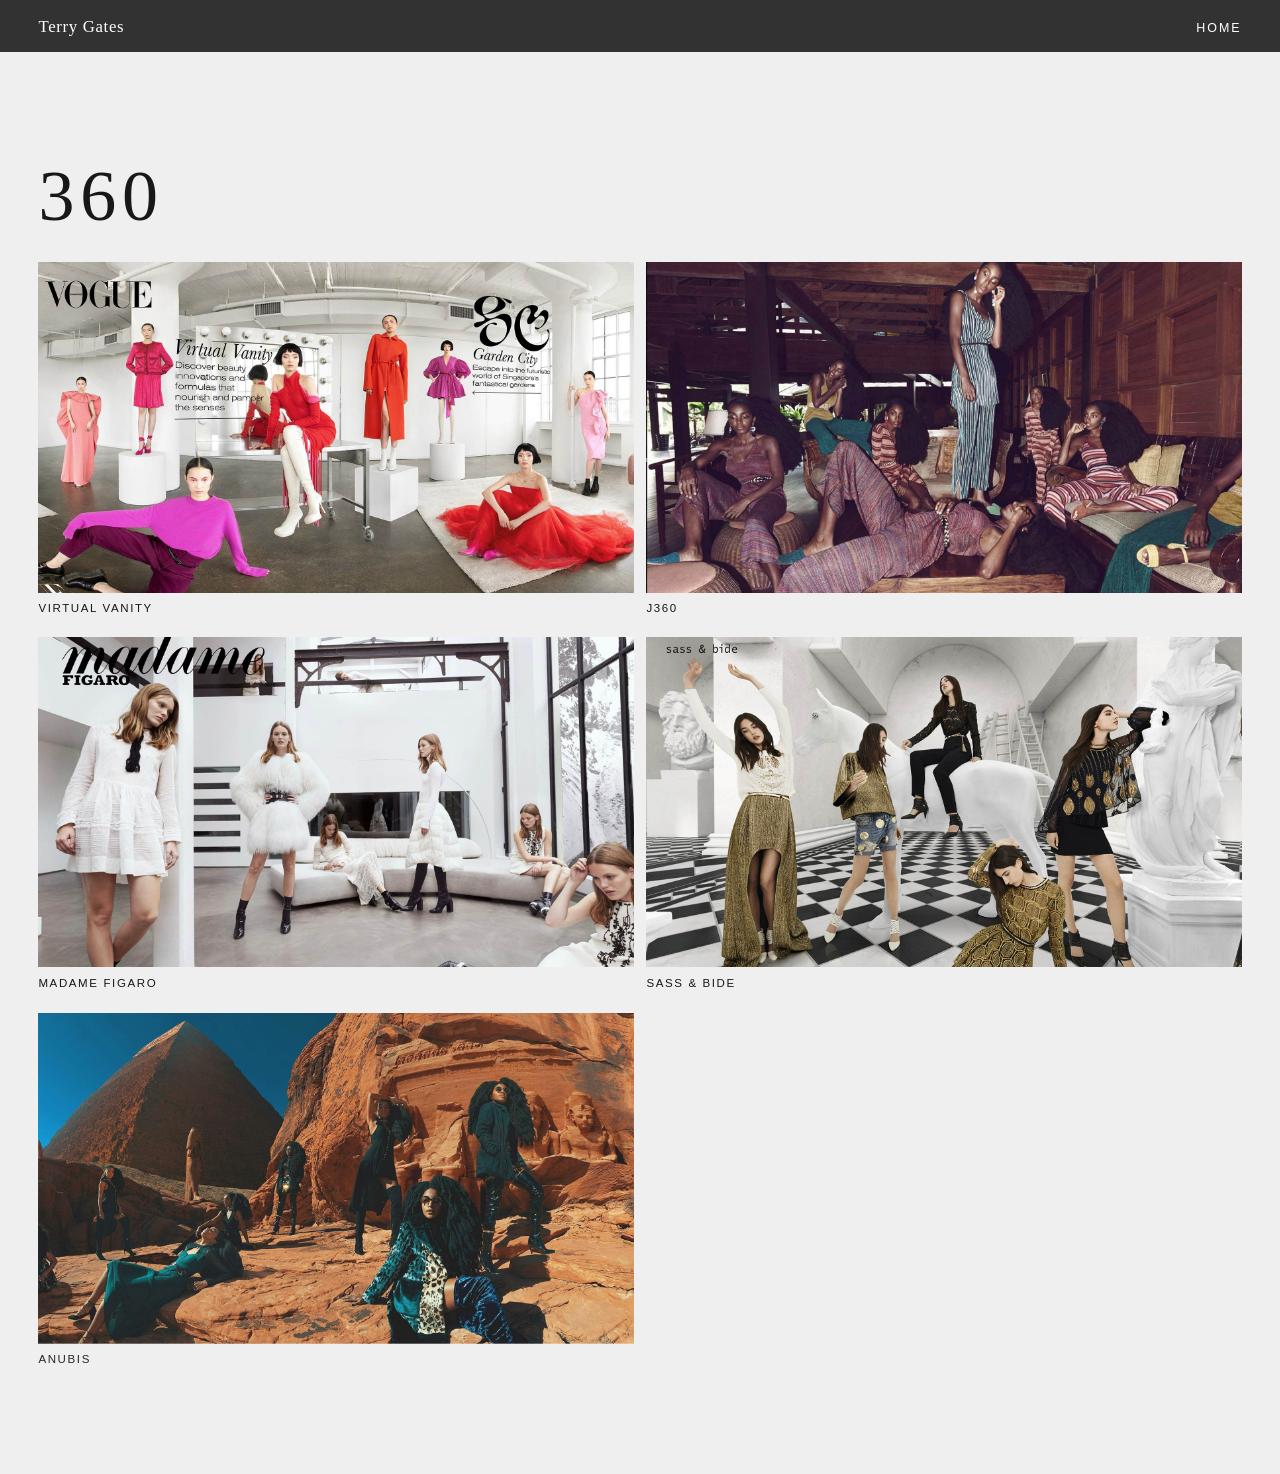
==== 360/index.html @ b0447398 "feat(site): add galleries, 360 page, and photo guide Each section gets its own scroll treatment. The" ====
<!DOCTYPE html>
<html lang="en">
<head>
  <meta charset="utf-8">
  <meta name="viewport" content="width=device-width, initial-scale=1">
  <title>360 — Terry Gates</title>
  <link rel="icon" href="../photos/cover.jpg">
  <link rel="stylesheet" href="../css/site.css">
</head>
<body data-page="tours">
  <a class="skip" href="#tours">Skip to 360</a>
  <header class="top">
    <a class="top-name" href="../index.html">Terry Gates</a>
    <nav class="top-nav" aria-label="Sections">
      <a href="../index.html">Home</a>
    </nav>
  </header>
  <main class="tours" id="tours">
    <p class="eyebrow">360</p>
    <div class="tour-mosaic"></div>
  </main>
  <script src="../vendor/gsap.min.js"></script>
  <script src="../vendor/ScrollTrigger.min.js"></script>
  <script src="../vendor/lenis.min.js"></script>
  <script src="../js/site.js"></script>
</body>
</html>
---- css/site.css ----
:root {
  --ink: #181818;
  --paper: #efefef;
  --rust: #bd3211;
  --mist: #c8c8c8;
  --sans: "Helvetica Neue", Helvetica, Arial, sans-serif;
  --serif: Palatino, "Palatino Linotype", "Iowan Old Style", Georgia, serif;
  --pad: clamp(1.1rem, 3vw, 2.4rem);
}

* { box-sizing: border-box; }

html { background: var(--ink); }

body {
  margin: 0;
  background: var(--ink);
  color: var(--paper);
  font-family: var(--sans);
  font-weight: 300;
  font-size: 1.05rem;
  line-height: 1.5;
}

img { max-width: 100%; height: auto; display: block; }

a { color: inherit; }

.skip {
  position: absolute;
  left: var(--pad);
  top: 0.4rem;
  transform: translateY(-150%);
  background: var(--paper);
  color: var(--ink);
  padding: 0.4rem 0.7rem;
  z-index: 5;
}

.skip:focus { transform: none; }

.visually-hidden {
  position: absolute;
  width: 1px;
  height: 1px;
  padding: 0;
  margin: -1px;
  overflow: hidden;
  clip: rect(0 0 0 0);
  white-space: nowrap;
  border: 0;
}

.top {
  position: fixed;
  z-index: 4;
  top: 0;
  left: 0;
  right: 0;
  display: flex;
  justify-content: space-between;
  align-items: baseline;
  gap: 1rem;
  padding: 0.85rem var(--pad);
  background: rgba(24, 24, 24, 0.88);
  color: #fff;
  pointer-events: none;
}

.top a { pointer-events: auto; text-decoration: none; }

.top-name {
  font-family: var(--serif);
  font-size: 1.05rem;
  letter-spacing: 0.04em;
  white-space: nowrap;
}

.top-nav {
  display: flex;
  flex-wrap: wrap;
  justify-content: flex-end;
  gap: 0.75rem 1rem;
  font-size: 0.78rem;
  letter-spacing: 0.16em;
  text-transform: uppercase;
}

.top-nav a:hover,
.top-nav a:focus-visible,
.bio-links a:hover,
.bio-links a:focus-visible { color: var(--rust); }

.hero {
  height: 100vh;
  min-height: 32rem;
  background: #000;
}

.hero-frame {
  height: 100%;
  overflow: hidden;
  position: relative;
}

.hero-img {
  width: 100%;
  height: 100%;
  max-width: none;
  object-fit: contain;
  object-position: center bottom;
  background: #000;
  transform-origin: center bottom;
}

.hero-veil {
  position: absolute;
  inset: 0;
  background: #000;
  opacity: 0;
  pointer-events: none;
}

.bio {
  min-height: 100vh;
  display: flex;
  flex-direction: column;
  justify-content: flex-end;
  padding: 18vh var(--pad) 12vh;
  max-width: 46rem;
  margin-left: auto;
}

.eyebrow {
  margin: 0 0 1rem;
  font-family: var(--serif);
  font-size: clamp(2.4rem, 6vw, 4.5rem);
  letter-spacing: 0.08em;
  text-transform: uppercase;
  color: #6d6d6d;
  line-height: 0.95;
}

.bio-text {
  margin: 0;
  max-width: 38rem;
  font-size: clamp(1.05rem, 2vw, 1.35rem);
  font-weight: 300;
}

.bio-text .word { opacity: 0.18; }

.bio-links {
  margin: 2.4rem 0 0;
  letter-spacing: 0.22em;
  text-transform: uppercase;
  font-size: 0.82rem;
}

.bio-links a { color: var(--rust); text-decoration: none; }

.bio-links .bar { color: var(--rust); margin: 0 0.55rem; }

.clients {
  background: var(--rust);
  color: #fff;
  padding: 14vh var(--pad) 12vh;
}

.clients h2 {
  margin: 0 0 2.5rem;
  text-align: center;
  font-family: var(--serif);
  font-weight: 500;
  font-size: clamp(2.2rem, 5vw, 3.6rem);
  letter-spacing: 0.12em;
  text-transform: uppercase;
}

.featured {
  display: grid;
  grid-template-columns: repeat(4, minmax(0, 1fr));
  gap: 1.6rem 1rem;
  margin: 0 0 3.5rem;
  text-align: center;
}

.featured .brand {
  font-family: var(--serif);
  font-size: clamp(1.35rem, 2.6vw, 2.3rem);
  line-height: 1.1;
}

.columns {
  display: grid;
  grid-template-columns: repeat(3, minmax(0, 1fr));
  gap: 2rem 1.5rem;
  margin: 0;
  padding: 0;
  list-style: none;
  text-align: center;
  text-transform: uppercase;
  letter-spacing: 0.16em;
  font-size: 0.78rem;
  line-height: 2;
}

.block { background: var(--paper); color: var(--ink); }

.opener {
  min-height: 100vh;
  display: flex;
  flex-direction: column;
  align-items: center;
  justify-content: center;
  background: var(--rust);
  color: #fff;
  text-align: center;
  padding: var(--pad);
}

.opener h2 {
  margin: 0;
  font-family: var(--serif);
  font-weight: 500;
  font-size: clamp(3rem, 9vw, 7.2rem);
  letter-spacing: 0.06em;
  text-transform: uppercase;
  line-height: 0.9;
}

.opener-num {
  margin: 0 0 0.6rem;
  letter-spacing: 0.22em;
  font-size: 0.85rem;
}

.h-wrap {
  height: 100vh;
  overflow: hidden;
  background: var(--paper);
  display: flex;
  align-items: center;
}

.h-track {
  display: flex;
  align-items: center;
  gap: 0.75rem;
  height: 78vh;
  width: max-content;
  padding: 0 6vw;
}

.h-track figure { margin: 0; height: 100%; }

.h-track img {
  height: 100%;
  width: auto;
  max-width: none;
}

.studio-grid,
.clip-grid {
  display: grid;
  gap: 0.75rem;
  padding: 4vh var(--pad) 12vh;
  background: var(--paper);
}

.studio-grid { grid-template-columns: repeat(3, minmax(0, 1fr)); }

.clip-grid { grid-template-columns: repeat(2, minmax(0, 1fr)); }

.studio-grid figure,
.clip-grid figure { margin: 0; }

.studio-grid img,
.clip-grid img { width: 100%; height: auto; }

.tour-teaser {
  background: var(--paper);
  color: var(--ink);
  padding: 4vh var(--pad) 10vh;
}

.tour-teaser > figure { margin: 0 auto 1.2rem; max-width: 28rem; }

.tour-grid {
  display: grid;
  grid-template-columns: repeat(5, minmax(0, 1fr));
  gap: 0.7rem;
}

.tour-tile {
  display: block;
  color: inherit;
  text-decoration: none;
}

.tour-tile img { width: 100%; height: auto; }

.tour-tile span,
.view-all {
  display: block;
  margin-top: 0.45rem;
  letter-spacing: 0.14em;
  text-transform: uppercase;
  font-size: 0.72rem;
}

.view-all {
  width: fit-content;
  margin: 1.4rem auto 0;
  padding: 0.7rem 1.4rem;
  background: #fff;
  color: var(--rust);
  text-decoration: none;
}

.ai-stack { background: var(--ink); }

.ai-card {
  position: sticky;
  top: 0;
  min-height: 100vh;
  display: grid;
  place-items: center;
  padding: 12vh var(--pad);
  background: var(--ink);
}

.ai-card figure { margin: 0; }

.ai-card img {
  max-height: 76vh;
  width: auto;
  max-width: min(100%, 1100px);
  margin: 0 auto;
}

.contact {
  min-height: 100vh;
  display: flex;
  flex-direction: column;
  align-items: center;
  justify-content: center;
  text-align: center;
  padding: 12vh var(--pad);
  background: var(--ink);
}

.contact h2 {
  margin: 0;
  font-family: var(--serif);
  font-weight: 500;
  font-size: clamp(3rem, 8vw, 6.4rem);
  letter-spacing: 0.04em;
  text-transform: uppercase;
}

.contact .rule {
  width: min(12rem, 40vw);
  height: 2px;
  margin: 1.4rem 0 1.6rem;
  background: var(--rust);
  transform-origin: center;
}

.contact p {
  margin: 0;
  max-width: 26rem;
  color: var(--rust);
}

.contact .mail {
  display: inline-block;
  margin-top: 1rem;
  color: var(--paper);
  text-decoration: none;
}

.contact .mail:hover,
.contact .mail:focus-visible,
.view-all:hover,
.view-all:focus-visible { color: var(--rust); }

body[data-page="tours"] { background: var(--paper); color: var(--ink); }

.tours { padding: 18vh var(--pad) 12vh; }

.tours .eyebrow { color: var(--ink); }

.tour-mosaic {
  display: grid;
  grid-template-columns: 1fr 1fr;
  gap: 1.2rem 0.8rem;
  margin-top: 2rem;
}

.missing {
  min-height: 100vh;
  display: grid;
  place-items: center;
  text-align: center;
  padding: var(--pad);
}

.missing h1 {
  margin: 0 0 1rem;
  font-family: var(--serif);
  font-weight: 500;
  font-size: clamp(2.4rem, 6vw, 4.5rem);
}

.missing a { color: var(--rust); }

@media (max-width: 900px) {
  .bio { margin-left: 0; padding-top: 22vh; }
  .top { flex-wrap: wrap; }
  .top-nav {
    flex: 1 0 100%;
    justify-content: flex-start;
    row-gap: 0.35rem;
  }
  .featured { grid-template-columns: 1fr 1fr; }
  .columns { grid-template-columns: 1fr; gap: 0.2rem; }
}

@media (max-width: 700px) {
  .h-wrap { height: auto; overflow: visible; }
  .h-track {
    flex-direction: column;
    height: auto;
    width: auto;
    padding: var(--pad);
  }
  .h-track figure { height: auto; }
  .h-track img { width: 100%; height: auto; max-width: 100%; }
  .studio-grid,
  .clip-grid,
  .tour-grid,
  .tour-mosaic { grid-template-columns: 1fr; }
  .ai-card { position: static; min-height: 0; }
}

@media (prefers-reduced-motion: reduce) {
  .bio-text .word { opacity: 1; }
  .hero { height: auto; min-height: 0; }
  .hero-frame { height: auto; }
  .hero-img { height: auto; }
  .h-wrap { height: auto; overflow: visible; }
  .h-track {
    flex-direction: column;
    height: auto;
    width: auto;
    padding: var(--pad);
  }
  .h-track figure { height: auto; }
  .h-track img { width: 100%; height: auto; max-width: 100%; }
  .ai-card { position: static; min-height: 0; }
  .contact .rule { transform: none; }
}
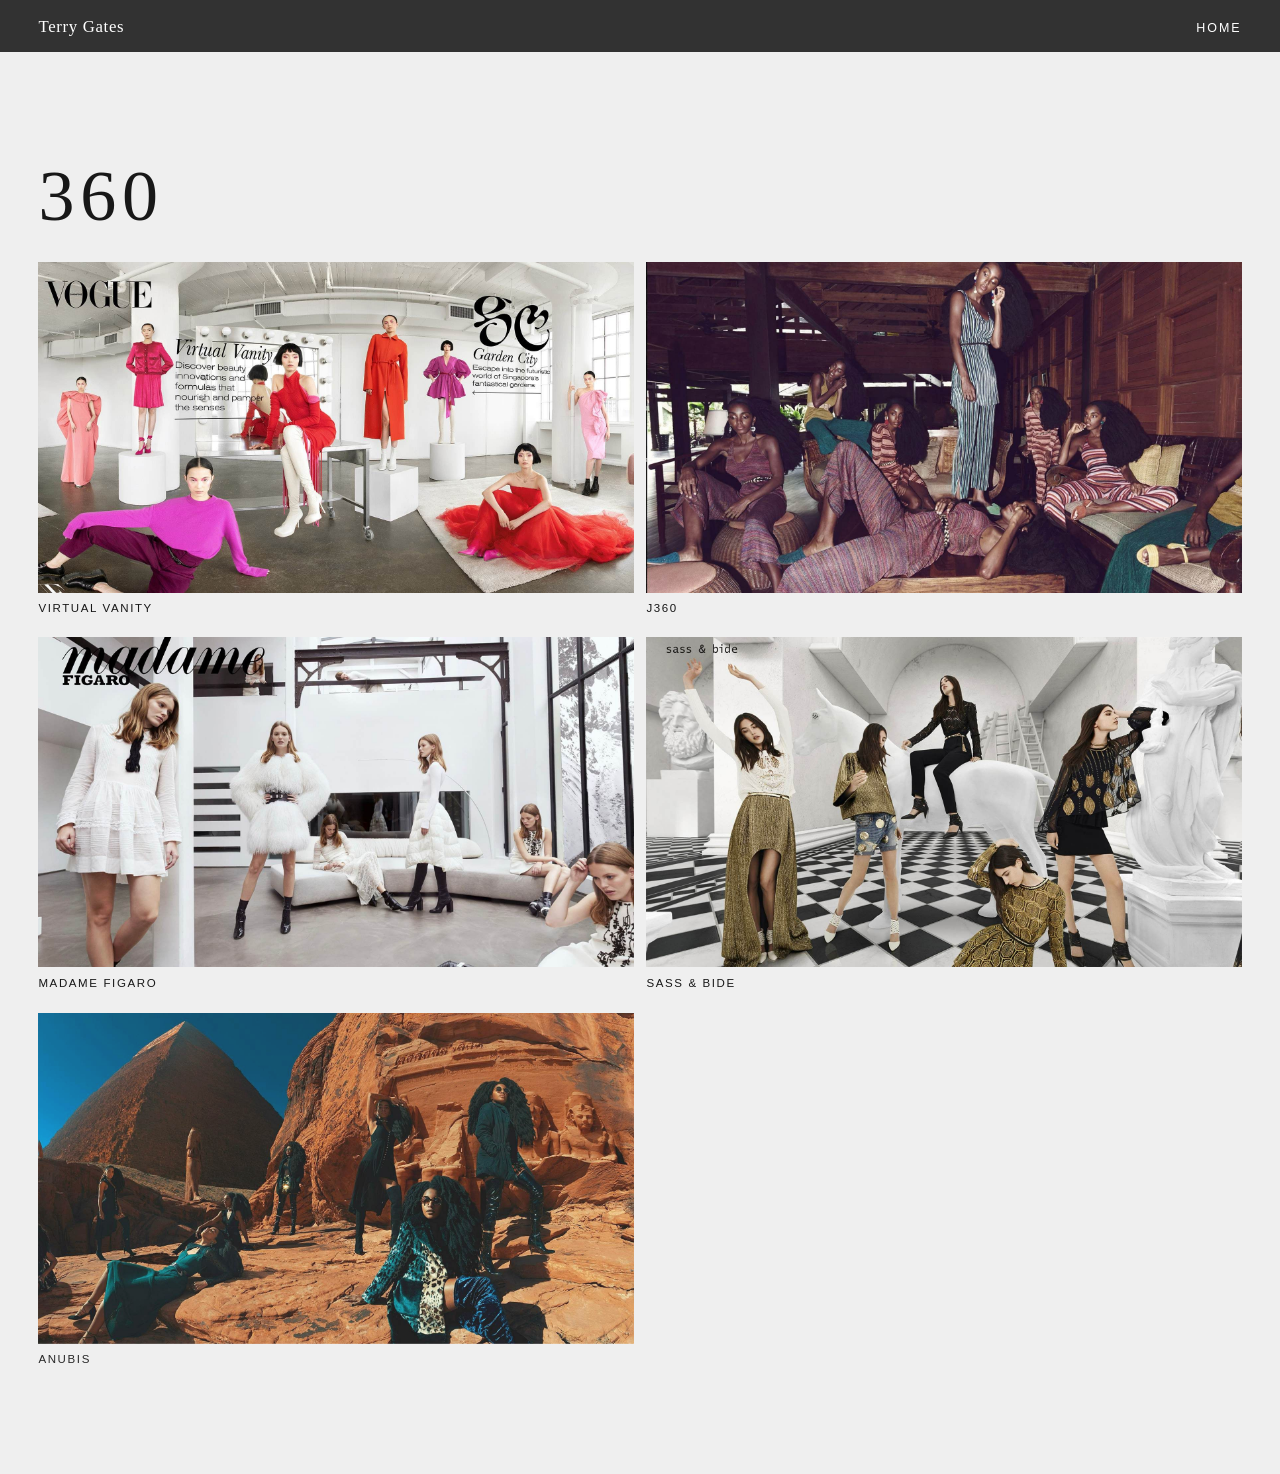
==== commit f6899c31: "fix(site): replace the title slide with a photograph The hero file had another business name baked i" ====
--- a/360/index.html
+++ b/360/index.html
@@ -4,14 +4,18 @@
   <meta charset="utf-8">
   <meta name="viewport" content="width=device-width, initial-scale=1">
   <title>360 — Terry Gates</title>
-  <link rel="icon" href="../photos/cover.jpg">
+  <link rel="icon" href="../favicon.svg">
   <link rel="stylesheet" href="../css/site.css">
 </head>
 <body data-page="tours">
   <a class="skip" href="#tours">Skip to 360</a>
   <header class="top">
     <a class="top-name" href="../index.html">Terry Gates</a>
-    <nav class="top-nav" aria-label="Sections">
+    <button class="menu-btn" type="button" aria-expanded="false" aria-controls="site-menu">
+      <span class="when-closed">Menu</span>
+      <span class="when-open">Close</span>
+    </button>
+    <nav class="top-nav" id="site-menu" aria-label="Sections">
       <a href="../index.html">Home</a>
     </nav>
   </header>
--- a/css/site.css
+++ b/css/site.css
@@ -21,6 +21,8 @@
   font-size: 1.05rem;
   line-height: 1.5;
 }
+
+body.nav-open { overflow: hidden; }
 
 img { max-width: 100%; height: auto; display: block; }
 
@@ -70,11 +72,36 @@
 .top a { pointer-events: auto; text-decoration: none; }
 
 .top-name {
+  position: relative;
+  z-index: 2;
   font-family: var(--serif);
   font-size: 1.05rem;
   letter-spacing: 0.04em;
   white-space: nowrap;
 }
+
+.menu-btn {
+  display: none;
+  position: relative;
+  z-index: 2;
+  margin-left: auto;
+  padding: 0.2rem 0;
+  border: 0;
+  background: transparent;
+  color: inherit;
+  font: inherit;
+  font-size: 0.78rem;
+  letter-spacing: 0.16em;
+  text-transform: uppercase;
+  cursor: pointer;
+  pointer-events: auto;
+}
+
+.menu-btn .when-open { display: none; }
+
+.menu-btn[aria-expanded="true"] .when-closed { display: none; }
+
+.menu-btn[aria-expanded="true"] .when-open { display: inline; }
 
 .top-nav {
   display: flex;
@@ -107,10 +134,40 @@
   width: 100%;
   height: 100%;
   max-width: none;
-  object-fit: contain;
-  object-position: center bottom;
+  object-fit: cover;
+  object-position: center 18%;
   background: #000;
-  transform-origin: center bottom;
+  transform-origin: center 18%;
+}
+
+.hero-copy {
+  position: absolute;
+  left: 0;
+  right: 0;
+  bottom: 0;
+  z-index: 1;
+  padding: 22vh var(--pad) 8vh;
+  background: linear-gradient(to top, rgba(0, 0, 0, 0.72) 0%, rgba(0, 0, 0, 0.28) 46%, rgba(0, 0, 0, 0) 100%);
+  color: #fff;
+  pointer-events: none;
+}
+
+.hero-copy h1 {
+  margin: 0;
+  font-family: var(--serif);
+  font-weight: 500;
+  font-size: clamp(3.4rem, 9vw, 7.5rem);
+  line-height: 0.9;
+  letter-spacing: 0.01em;
+}
+
+.hero-copy p {
+  margin: 0.85rem 0 0;
+  font-family: var(--sans);
+  font-size: 0.78rem;
+  font-weight: 400;
+  letter-spacing: 0.28em;
+  text-transform: uppercase;
 }
 
 .hero-veil {
@@ -417,11 +474,23 @@
 
 @media (max-width: 900px) {
   .bio { margin-left: 0; padding-top: 22vh; }
-  .top { flex-wrap: wrap; }
-  .top-nav {
-    flex: 1 0 100%;
-    justify-content: flex-start;
-    row-gap: 0.35rem;
+  .top { flex-wrap: nowrap; align-items: center; }
+  .menu-btn { display: inline-flex; }
+  .top-nav { display: none; }
+  .top-nav.is-open {
+    display: flex;
+    position: fixed;
+    inset: 0;
+    z-index: 1;
+    flex-direction: column;
+    justify-content: center;
+    align-items: flex-start;
+    gap: 1.15rem;
+    padding: 5.5rem var(--pad) var(--pad);
+    background: #181818;
+    font-size: clamp(1.35rem, 5.5vw, 2rem);
+    letter-spacing: 0.12em;
+    pointer-events: auto;
   }
   .featured { grid-template-columns: 1fr 1fr; }
   .columns { grid-template-columns: 1fr; gap: 0.2rem; }
@@ -446,9 +515,9 @@
 
 @media (prefers-reduced-motion: reduce) {
   .bio-text .word { opacity: 1; }
-  .hero { height: auto; min-height: 0; }
-  .hero-frame { height: auto; }
-  .hero-img { height: auto; }
+  .hero { height: 100vh; min-height: 32rem; }
+  .hero-frame { height: 100%; }
+  .hero-img { height: 100%; object-fit: cover; }
   .h-wrap { height: auto; overflow: visible; }
   .h-track {
     flex-direction: column;
